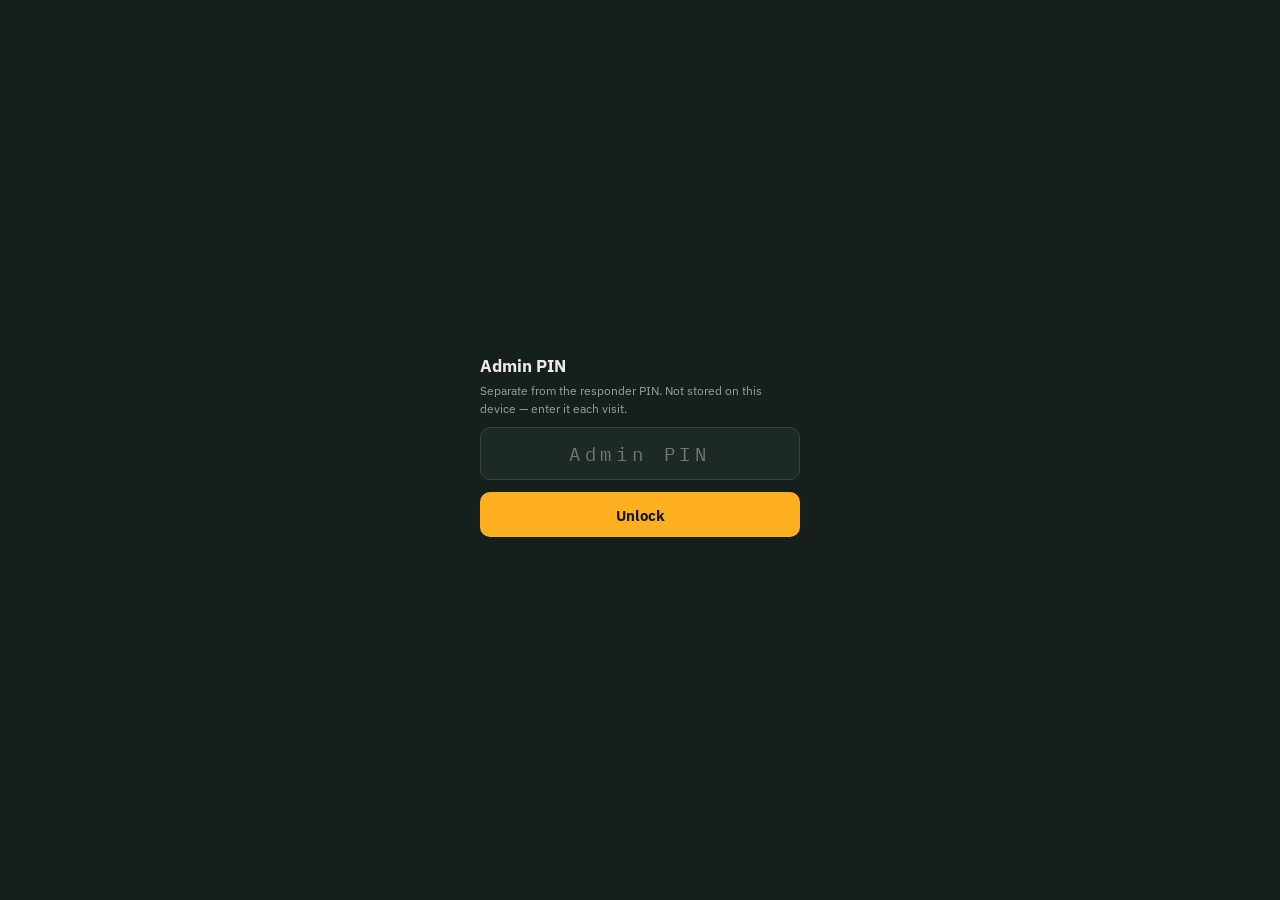
==== admin.html @ 7337c56c "Add admin.html for ambulance report management" ====
<!DOCTYPE html>
<html lang="en">
<head>
<meta charset="UTF-8" />
<meta name="viewport" content="width=device-width, initial-scale=1" />
<meta name="theme-color" content="#15201C" />
<title>Ambulance Report — Admin</title>
<link rel="icon" href="icons/icon-192.png" />
<link rel="stylesheet" href="style.css" />
</head>
<body>

<div class="pin-gate" id="pin-gate">
  <div class="pin-box">
    <h2>Admin PIN</h2>
    <p class="settings-note">Separate from the responder PIN. Not stored on this device — enter it each visit.</p>
    <input type="password" id="pin-input" inputmode="numeric" placeholder="Admin PIN" autocomplete="off" />
    <button type="button" id="btn-pin-submit" class="pin-submit">Unlock</button>
    <div class="settings-status" id="pin-error"></div>
  </div>
</div>

<div class="admin-app" id="admin-root" hidden>

  <div class="admin-header">
    <h1>Usage &amp; KPI Report</h1>
    <span class="status-dot" id="status-dot">Ready</span>
  </div>

  <div class="month-picker">
    <input type="month" id="month-input" />
    <button type="button" id="btn-load">Load</button>
  </div>

  <div id="content">
    <div class="admin-empty">Choose a month and tap Load.</div>
  </div>

</div>

<div class="loading-overlay" id="loading-overlay">
  <div class="spinner"></div>
  <span id="loading-label">Loading…</span>
</div>

<div class="toast" id="toast"></div>

<script src="admin.js" defer></script>
</body>
</html>
---- style.css ----
@import url('https://fonts.googleapis.com/css2?family=IBM+Plex+Sans:wght@400;500;600;700&family=IBM+Plex+Mono:wght@500;600&display=swap');

:root {
  --bg: #15201C;
  --surface: #1D2A24;
  --surface-raised: #24352D;
  --border: #33463C;
  --text: #EDEAE3;
  --text-muted: #93A39A;
  --amber: #FFB020;
  --amber-ink: #14181C;
  --green: #3FA34D;
  --red: #E6483F;
  --radius: 14px;
  --font-sans: 'IBM Plex Sans', system-ui, sans-serif;
  --font-mono: 'IBM Plex Mono', 'SFMono-Regular', monospace;
}

* { box-sizing: border-box; }

html, body {
  margin: 0;
  padding: 0;
  background: var(--bg);
  color: var(--text);
  font-family: var(--font-sans);
  -webkit-tap-highlight-color: transparent;
}

body {
  min-height: 100dvh;
  display: flex;
  justify-content: center;
  padding-bottom: 3rem;
}

.app {
  width: 100%;
  max-width: 480px;
  padding: 1.25rem 1rem 2rem;
}

/* ---- Header ---- */
.app-header {
  display: flex;
  align-items: baseline;
  justify-content: space-between;
  padding: 0.5rem 0 1.25rem;
  border-bottom: 1px solid var(--border);
  margin-bottom: 1.25rem;
}

.app-header h1 {
  font-size: 1.15rem;
  font-weight: 600;
  margin: 0;
  letter-spacing: -0.01em;
}

.status-dot {
  display: inline-flex;
  align-items: center;
  gap: 0.4rem;
  font-size: 0.75rem;
  color: var(--text-muted);
  font-family: var(--font-mono);
}

.status-dot::before {
  content: "";
  width: 7px;
  height: 7px;
  border-radius: 50%;
  background: var(--green);
}

.status-dot.offline::before { background: var(--red); }

/* ---- Case detail fields ---- */
.field-group {
  display: grid;
  gap: 0.85rem;
  margin-bottom: 1.5rem;
}

.field label {
  display: block;
  font-size: 0.8rem;
  color: var(--text-muted);
  margin-bottom: 0.35rem;
}

.field input,
.field select,
.field textarea {
  width: 100%;
  background: var(--surface);
  border: 1px solid var(--border);
  border-radius: 10px;
  padding: 0.7rem 0.8rem;
  color: var(--text);
  font-family: var(--font-sans);
  font-size: 1rem;
}

.field input:focus,
.field select:focus,
.field textarea:focus {
  outline: 2px solid var(--amber);
  outline-offset: 1px;
  border-color: var(--amber);
}

.field.mono input { font-family: var(--font-mono); }

.field-row {
  display: grid;
  grid-template-columns: 1fr 1fr;
  gap: 0.75rem;
}

.btn-locate {
  margin-top: 0.4rem;
  background: none;
  border: 1px solid var(--border);
  color: var(--text-muted);
  border-radius: 8px;
  padding: 0.45rem 0.7rem;
  font-size: 0.8rem;
  font-family: var(--font-sans);
}

.btn-locate:active { background: var(--surface-raised); }

/* ---- Stepper ---- */
.stepper {
  display: grid;
  gap: 0.6rem;
  margin-bottom: 1.5rem;
}

.stage-card {
  position: relative;
  background: var(--surface);
  border: 1px solid var(--border);
  border-left: 3px solid var(--border);
  border-radius: var(--radius);
  padding: 0.9rem 1rem;
  display: flex;
  align-items: center;
  gap: 0.85rem;
  transition: border-color 140ms ease, background 140ms ease;
}

.stage-card.active {
  border-left-color: var(--amber);
  background: var(--surface-raised);
}

.stage-card.done {
  border-left-color: var(--green);
}

.stage-card.critical {
  border-left-color: var(--red);
}

.stage-num {
  width: 26px;
  height: 26px;
  flex: none;
  border-radius: 50%;
  border: 1px solid var(--border);
  display: flex;
  align-items: center;
  justify-content: center;
  font-family: var(--font-mono);
  font-size: 0.75rem;
  color: var(--text-muted);
}

.stage-card.active .stage-num { border-color: var(--amber); color: var(--amber); }
.stage-card.done .stage-num { border-color: var(--green); color: var(--green); background: rgba(63,163,77,0.12); }

.stage-body { flex: 1; min-width: 0; }

.stage-title {
  font-weight: 600;
  font-size: 0.95rem;
}

.stage-sub {
  font-size: 0.78rem;
  color: var(--text-muted);
  margin-top: 0.15rem;
}

.stage-time {
  font-family: var(--font-mono);
  font-size: 0.85rem;
  color: var(--green);
  margin-top: 0.2rem;
}

.stage-btn {
  flex: none;
  background: var(--amber);
  color: var(--amber-ink);
  border: none;
  border-radius: 10px;
  padding: 0.6rem 0.9rem;
  font-weight: 600;
  font-size: 0.85rem;
  font-family: var(--font-sans);
  min-width: 4.5rem;
}

.stage-card.done .stage-btn {
  background: transparent;
  color: var(--green);
  border: 1px solid var(--green);
}

.stage-card:not(.active):not(.done) .stage-btn {
  background: var(--surface-raised);
  color: var(--text-muted);
  border: 1px solid var(--border);
}

.stage-btn:disabled { opacity: 0.55; }

/* ---- Management notes ---- */
.notes-block textarea {
  min-height: 6rem;
  resize: vertical;
  line-height: 1.4;
}

.notes-hint {
  font-size: 0.75rem;
  color: var(--text-muted);
  margin-top: 0.35rem;
}

/* ---- Report preview ---- */
.report-preview {
  background: var(--surface);
  border: 1px solid var(--border);
  border-radius: var(--radius);
  padding: 1rem;
  margin: 1.5rem 0 1rem;
}

.report-preview h2 {
  font-size: 0.85rem;
  color: var(--text-muted);
  margin: 0 0 0.6rem;
  font-weight: 500;
}

.report-preview pre {
  font-family: var(--font-mono);
  font-size: 0.8rem;
  white-space: pre-wrap;
  word-break: break-word;
  margin: 0;
  color: var(--text);
  line-height: 1.5;
}

.action-row {
  display: grid;
  grid-template-columns: 1fr 1fr;
  gap: 0.75rem;
  margin-top: 1rem;
}

.action-row button {
  padding: 0.75rem;
  border-radius: 10px;
  font-weight: 600;
  font-size: 0.9rem;
  font-family: var(--font-sans);
  border: none;
}

#btn-copy {
  background: var(--surface-raised);
  color: var(--text);
  border: 1px solid var(--border);
}

#btn-whatsapp {
  background: var(--green);
  color: #0E1A11;
}

.submit-row {
  margin-top: 0.75rem;
}

#btn-submit {
  width: 100%;
  background: var(--amber);
  color: var(--amber-ink);
  border: none;
  border-radius: 10px;
  padding: 0.85rem;
  font-weight: 700;
  font-size: 0.95rem;
}

#btn-submit:disabled { opacity: 0.5; }

/* ---- Loading overlay ---- */
.loading-overlay {
  position: fixed;
  inset: 0;
  background: rgba(20, 24, 28, 0.85);
  display: flex;
  flex-direction: column;
  align-items: center;
  justify-content: center;
  gap: 0.75rem;
  z-index: 50;
  opacity: 0;
  pointer-events: none;
  transition: opacity 160ms ease;
}

.loading-overlay.visible {
  opacity: 1;
  pointer-events: all;
}

.spinner {
  width: 34px;
  height: 34px;
  border-radius: 50%;
  border: 3px solid var(--border);
  border-top-color: var(--amber);
  animation: spin 0.8s linear infinite;
}

.loading-overlay span {
  font-size: 0.85rem;
  color: var(--text-muted);
  font-family: var(--font-mono);
}

@keyframes spin { to { transform: rotate(360deg); } }

/* ---- Toast ---- */
.toast {
  position: fixed;
  left: 50%;
  bottom: 1.5rem;
  transform: translateX(-50%) translateY(8px);
  background: var(--surface-raised);
  border: 1px solid var(--border);
  color: var(--text);
  padding: 0.65rem 1rem;
  border-radius: 10px;
  font-size: 0.85rem;
  opacity: 0;
  transition: opacity 160ms ease, transform 160ms ease;
  z-index: 60;
  pointer-events: none;
}

.toast.visible {
  opacity: 1;
  transform: translateX(-50%) translateY(0);
}

/* ---- Reduced motion ---- */
@media (prefers-reduced-motion: reduce) {
  .spinner { animation: none; border-top-color: var(--amber); }
  .stage-card, .toast, .loading-overlay { transition: none; }
}

/* ===== Phase 2 additions ===== */

/* Autosave indicator states */
.status-dot.saving::before { background: var(--amber); animation: pulse 1s ease-in-out infinite; }
.status-dot.error::before { background: var(--red); }
@keyframes pulse { 50% { opacity: 0.35; } }

/* Voice command bar */
.voice-bar {
  display: flex;
  align-items: center;
  gap: 0.6rem;
  padding: 0.65rem 0;
  margin-bottom: 1rem;
  border-bottom: 1px solid var(--border);
  min-height: 2.6rem;
}

.voice-toggle {
  display: inline-flex;
  align-items: center;
  gap: 0.45rem;
  background: var(--surface);
  border: 1px solid var(--border);
  color: var(--text-muted);
  border-radius: 999px;
  padding: 0.45rem 0.8rem;
  font-size: 0.8rem;
  font-family: var(--font-sans);
  flex: none;
}

.voice-toggle.listening {
  border-color: var(--amber);
  color: var(--amber);
  background: rgba(255, 176, 32, 0.08);
}

.mic-glyph {
  width: 8px;
  height: 8px;
  border-radius: 50%;
  background: var(--text-muted);
}

.voice-toggle.listening .mic-glyph {
  background: var(--amber);
  animation: pulse 1.1s ease-in-out infinite;
}

.voice-heard {
  font-size: 0.75rem;
  color: var(--text-muted);
  font-family: var(--font-mono);
  overflow: hidden;
  text-overflow: ellipsis;
  white-space: nowrap;
  flex: 1;
  min-width: 0;
}

/* Recorder */
.recorder {
  display: flex;
  align-items: center;
  gap: 0.75rem;
  margin-bottom: 0.6rem;
}

.record-btn {
  flex: 1;
  display: inline-flex;
  align-items: center;
  justify-content: center;
  gap: 0.55rem;
  background: var(--surface-raised);
  border: 1px solid var(--border);
  color: var(--text);
  border-radius: 10px;
  padding: 0.75rem;
  font-size: 0.9rem;
  font-weight: 600;
  font-family: var(--font-sans);
}

.record-btn.recording {
  border-color: var(--red);
  background: rgba(230, 72, 63, 0.1);
  color: var(--red);
}

.record-dot {
  width: 11px;
  height: 11px;
  border-radius: 50%;
  background: var(--red);
  flex: none;
}

.record-btn.recording .record-dot { animation: pulse 1s ease-in-out infinite; }

.record-timer {
  font-family: var(--font-mono);
  font-size: 0.95rem;
  color: var(--text-muted);
  flex: none;
  min-width: 3.2rem;
  text-align: right;
}

.record-btn.recording ~ .record-timer { color: var(--red); }

.recording-status {
  font-size: 0.78rem;
  color: var(--text-muted);
  margin-bottom: 0.5rem;
  min-height: 1rem;
}

.recording-status.error { color: var(--red); }
.recording-status.done { color: var(--green); }

/* New case */
.new-case-row { margin-top: 1rem; }

#btn-new-case {
  width: 100%;
  background: none;
  color: var(--text-muted);
  border: 1px solid var(--border);
  border-radius: 10px;
  padding: 0.75rem;
  font-size: 0.88rem;
  font-family: var(--font-sans);
}

#btn-new-case:active { background: var(--surface); }

@media (prefers-reduced-motion: reduce) {
  .status-dot::before, .mic-glyph, .record-dot { animation: none !important; }
}

/* ===== Phase 3 / 4 additions ===== */

.header-right { display: flex; align-items: center; gap: 0.6rem; }

.icon-btn {
  background: none;
  border: 1px solid var(--border);
  color: var(--text-muted);
  border-radius: 8px;
  width: 2rem;
  height: 2rem;
  font-size: 0.95rem;
  line-height: 1;
  display: flex;
  align-items: center;
  justify-content: center;
}

.icon-btn:active { background: var(--surface); }

/* Queue banner */
.queue-banner {
  display: flex;
  align-items: center;
  justify-content: space-between;
  gap: 0.75rem;
  background: rgba(255, 176, 32, 0.1);
  border: 1px solid var(--amber);
  border-radius: 10px;
  padding: 0.6rem 0.8rem;
  margin-bottom: 1rem;
  font-size: 0.8rem;
  color: var(--amber);
}

.queue-banner button {
  background: var(--amber);
  color: var(--amber-ink);
  border: none;
  border-radius: 7px;
  padding: 0.35rem 0.7rem;
  font-size: 0.78rem;
  font-weight: 600;
  font-family: var(--font-sans);
  flex: none;
}

/* Priority chips */
.priority-row {
  display: grid;
  grid-template-columns: repeat(4, 1fr);
  gap: 0.5rem;
  margin-bottom: 1.25rem;
}

.priority-chip {
  background: var(--surface);
  border: 1px solid var(--border);
  color: var(--text-muted);
  border-radius: 999px;
  padding: 0.55rem 0.4rem;
  font-size: 0.82rem;
  font-family: var(--font-sans);
  font-weight: 500;
}

.priority-chip.active { color: var(--text); border-color: var(--text-muted); background: var(--surface-raised); }
.priority-chip[data-code="P1"].active { color: var(--red); border-color: var(--red); background: rgba(230,72,63,0.12); }
.priority-chip[data-code="P2"].active { color: var(--amber); border-color: var(--amber); background: rgba(255,176,32,0.1); }
.priority-chip[data-code="P3"].active { color: var(--green); border-color: var(--green); background: rgba(63,163,77,0.12); }
.priority-chip[data-code="P4"].active { color: var(--text); border-color: var(--text-muted); background: var(--surface-raised); }


.detect-hint {
  font-size: 0.75rem;
  color: var(--green);
  margin-top: 0.3rem;
  min-height: 0.9rem;
}

/* Settings sheet */
.sheet-backdrop {
  position: fixed;
  inset: 0;
  background: rgba(10, 14, 12, 0.6);
  z-index: 70;
}

.settings-sheet {
  position: fixed;
  left: 0;
  right: 0;
  bottom: 0;
  max-height: 85dvh;
  overflow-y: auto;
  background: var(--bg);
  border-top: 1px solid var(--border);
  border-radius: 18px 18px 0 0;
  z-index: 80;
  padding: 0 1rem 2rem;
  max-width: 480px;
  margin: 0 auto;
}

.settings-head {
  position: sticky;
  top: 0;
  background: var(--bg);
  display: flex;
  align-items: center;
  justify-content: space-between;
  padding: 1rem 0 0.75rem;
  border-bottom: 1px solid var(--border);
  margin-bottom: 0.5rem;
}

.settings-head h2 { font-size: 1rem; margin: 0; font-weight: 600; }

.settings-body section {
  padding: 1rem 0;
  border-bottom: 1px solid var(--border);
}

.settings-body section:last-child { border-bottom: none; }

.settings-body h3 {
  font-size: 0.85rem;
  margin: 0 0 0.35rem;
  font-weight: 600;
}

.settings-note {
  font-size: 0.76rem;
  color: var(--text-muted);
  margin: 0 0 0.6rem;
  line-height: 1.45;
}

.settings-body input[type="password"],
.settings-body input[type="text"] {
  width: 100%;
  background: var(--surface);
  border: 1px solid var(--border);
  border-radius: 9px;
  padding: 0.6rem 0.7rem;
  color: var(--text);
  font-family: var(--font-mono);
  font-size: 0.85rem;
  margin-bottom: 0.5rem;
}

.settings-btn {
  background: var(--surface-raised);
  border: 1px solid var(--border);
  color: var(--text);
  border-radius: 9px;
  padding: 0.55rem 0.9rem;
  font-size: 0.82rem;
  font-family: var(--font-sans);
  font-weight: 500;
}

.settings-btn:active { background: var(--border); }

.settings-status {
  font-size: 0.76rem;
  color: var(--text-muted);
  margin-top: 0.5rem;
  font-family: var(--font-mono);
}

.calib-row {
  display: flex;
  align-items: center;
  justify-content: space-between;
  gap: 0.6rem;
  padding: 0.5rem 0;
  border-top: 1px solid var(--border);
}

.calib-row:first-child { border-top: none; }

.calib-name { font-size: 0.82rem; flex: 1; min-width: 0; }

.calib-coords {
  display: block;
  font-family: var(--font-mono);
  font-size: 0.7rem;
  color: var(--text-muted);
  margin-top: 0.15rem;
}

.calib-row button {
  flex: none;
  background: none;
  border: 1px solid var(--border);
  color: var(--text-muted);
  border-radius: 7px;
  padding: 0.35rem 0.65rem;
  font-size: 0.75rem;
  font-family: var(--font-sans);
}

/* ===== Phase 5 additions ===== */

/* PIN gate */
.pin-gate {
  position: fixed;
  inset: 0;
  background: var(--bg);
  z-index: 100;
  display: flex;
  align-items: center;
  justify-content: center;
  padding: 1.5rem;
}

.pin-box { width: 100%; max-width: 320px; }
.pin-box h2 { font-size: 1.05rem; margin: 0 0 0.35rem; }

.pin-box input {
  width: 100%;
  background: var(--surface);
  border: 1px solid var(--border);
  border-radius: 10px;
  padding: 0.8rem;
  color: var(--text);
  font-family: var(--font-mono);
  font-size: 1.2rem;
  letter-spacing: 0.25em;
  text-align: center;
  margin-bottom: 0.75rem;
}

.pin-submit {
  width: 100%;
  background: var(--amber);
  color: var(--amber-ink);
  border: none;
  border-radius: 10px;
  padding: 0.8rem;
  font-weight: 700;
  font-size: 0.95rem;
  font-family: var(--font-sans);
}

/* Section heads */
.section-head {
  display: flex;
  align-items: center;
  justify-content: space-between;
  margin: 1.75rem 0 0.75rem;
}

.section-head h2 { font-size: 0.95rem; margin: 0; font-weight: 600; }

/* Casualty cards */
.casualty {
  background: var(--surface);
  border: 1px solid var(--border);
  border-left: 3px solid var(--border);
  border-radius: var(--radius);
  padding: 0.9rem;
  margin-bottom: 0.75rem;
}

.casualty[data-zone="Red"] { border-left-color: var(--red); }
.casualty[data-zone="Yellow"] { border-left-color: var(--amber); }
.casualty[data-zone="Green"] { border-left-color: var(--green); }
.casualty[data-zone="White"] { border-left-color: var(--text-muted); }

.casualty-head {
  display: flex;
  align-items: center;
  gap: 0.6rem;
  margin-bottom: 0.7rem;
}

.casualty-head input {
  flex: 1;
  min-width: 0;
  background: none;
  border: none;
  border-bottom: 1px solid var(--border);
  color: var(--text);
  font-family: var(--font-sans);
  font-size: 0.92rem;
  font-weight: 600;
  padding: 0.2rem 0;
}

.casualty-head input:focus { outline: none; border-bottom-color: var(--amber); }

.btn-remove-casualty {
  flex: none;
  background: none;
  border: 1px solid var(--border);
  color: var(--text-muted);
  border-radius: 7px;
  width: 1.8rem;
  height: 1.8rem;
  font-size: 0.85rem;
  line-height: 1;
}

.zone-row {
  display: grid;
  grid-template-columns: repeat(4, 1fr);
  gap: 0.4rem;
  margin-bottom: 0.7rem;
}

.zone-chip {
  background: var(--surface-raised);
  border: 1px solid var(--border);
  color: var(--text-muted);
  border-radius: 8px;
  padding: 0.4rem 0.2rem;
  font-size: 0.72rem;
  font-family: var(--font-sans);
}

.zone-chip.active { color: var(--text); border-color: var(--text); }
.zone-chip[data-zone="Red"].active { border-color: var(--red); color: var(--red); }
.zone-chip[data-zone="Yellow"].active { border-color: var(--amber); color: var(--amber); }
.zone-chip[data-zone="Green"].active { border-color: var(--green); color: var(--green); }

.casualty-field { margin-bottom: 0.55rem; }

.casualty-field label {
  display: block;
  font-size: 0.7rem;
  color: var(--text-muted);
  margin-bottom: 0.2rem;
  text-transform: uppercase;
  letter-spacing: 0.04em;
}

.casualty-field textarea,
.casualty-field input {
  width: 100%;
  background: var(--surface-raised);
  border: 1px solid var(--border);
  border-radius: 8px;
  padding: 0.5rem 0.6rem;
  color: var(--text);
  font-family: var(--font-sans);
  font-size: 0.88rem;
  resize: vertical;
}

.casualty-field textarea { min-height: 3.2rem; line-height: 1.4; }

.vitals-grid {
  display: grid;
  grid-template-columns: repeat(2, 1fr);
  gap: 0.45rem;
  margin-bottom: 0.55rem;
}

.vitals-grid .casualty-field { margin-bottom: 0; }
.vitals-grid input { font-family: var(--font-mono); font-size: 0.85rem; }

.filled-badge {
  font-size: 0.65rem;
  color: var(--green);
  margin-left: 0.3rem;
}

/* Speaking guidance */
.guidance {
  background: var(--surface-raised);
  border: 1px solid var(--amber);
  border-radius: var(--radius);
  padding: 1rem;
  margin-bottom: 1.25rem;
  position: sticky;
  bottom: 0.75rem;
  z-index: 20;
  box-shadow: 0 8px 24px rgba(0,0,0,0.35);
}

.guidance-head {
  display: flex;
  justify-content: space-between;
  font-size: 0.72rem;
  color: var(--text-muted);
  font-family: var(--font-mono);
  margin-bottom: 0.5rem;
}

.guidance-letter {
  display: inline-flex;
  align-items: center;
  justify-content: center;
  width: 2rem;
  height: 2rem;
  border-radius: 8px;
  background: var(--amber);
  color: var(--amber-ink);
  font-weight: 700;
  font-size: 1rem;
  margin-bottom: 0.5rem;
}

.guidance-title { font-size: 1rem; font-weight: 600; margin-bottom: 0.15rem; }
.guidance-hint { font-size: 0.8rem; color: var(--text-muted); margin-bottom: 0.5rem; }

.guidance-example {
  font-size: 0.8rem;
  color: var(--text);
  background: var(--surface);
  border-left: 2px solid var(--amber);
  border-radius: 0 8px 8px 0;
  padding: 0.55rem 0.7rem;
  line-height: 1.45;
  font-style: italic;
  margin-bottom: 0.7rem;
}

.guidance-nav { display: grid; grid-template-columns: 1fr 2fr; gap: 0.5rem; }

.guidance-nav button {
  border-radius: 9px;
  padding: 0.6rem;
  font-size: 0.85rem;
  font-family: var(--font-sans);
  font-weight: 600;
  border: 1px solid var(--border);
  background: var(--surface);
  color: var(--text-muted);
}

#btn-guide-next { background: var(--amber); color: var(--amber-ink); border-color: var(--amber); }

/* KPI line */
.kpi-line {
  font-size: 0.78rem;
  font-family: var(--font-mono);
  color: var(--text-muted);
  margin-bottom: 1.25rem;
  min-height: 1rem;
}

.kpi-line .over { color: var(--red); }
.kpi-line .under { color: var(--green); }
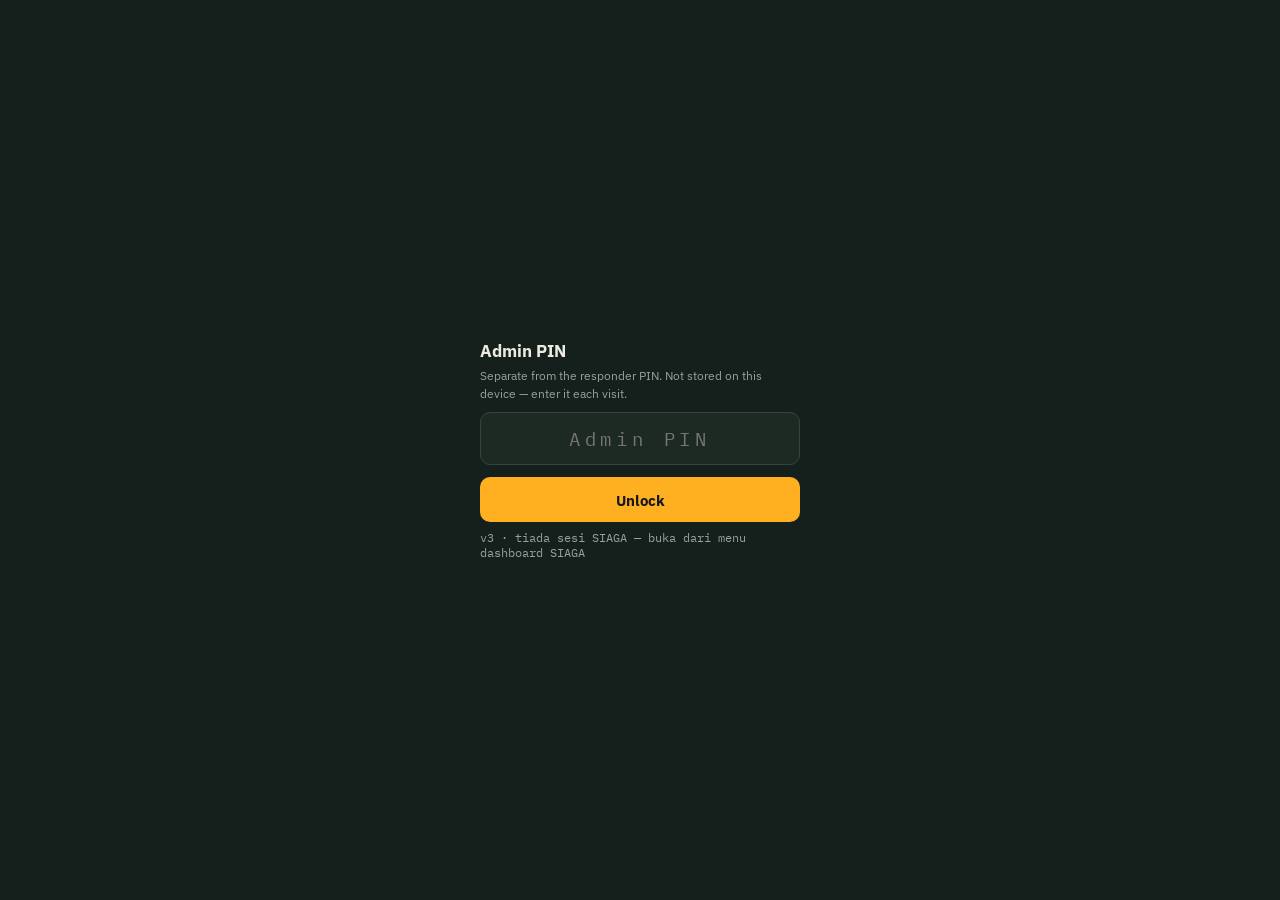
==== commit e9652782: "Update admin.js script source with versioning" ====
--- a/admin.html
+++ b/admin.html
@@ -24,6 +24,7 @@
 
   <div class="admin-header">
     <h1>Usage &amp; KPI Report</h1>
+    <a href="tracks.html" style="color:var(--amber);font-weight:600;text-decoration:none;font-size:.9rem">🚑 Rekod perjalanan</a>
     <span class="status-dot" id="status-dot">Ready</span>
   </div>
 
@@ -45,6 +46,6 @@
 
 <div class="toast" id="toast"></div>
 
-<script src="admin.js" defer></script>
+<script src="admin.js?v=3" defer></script>
 </body>
 </html>
--- a/style.css
+++ b/style.css
@@ -967,3 +967,221 @@
 
 .kpi-line .over { color: var(--red); }
 .kpi-line .under { color: var(--green); }
+
+/* ===== Phase 6 additions ===== */
+
+.photo-row { margin-top: 0.6rem; }
+
+.photo-btn {
+  display: inline-flex;
+  align-items: center;
+  gap: 0.4rem;
+  background: var(--surface-raised);
+  border: 1px solid var(--border);
+  color: var(--text);
+  border-radius: 8px;
+  padding: 0.5rem 0.8rem;
+  font-size: 0.82rem;
+  font-family: var(--font-sans);
+  cursor: pointer;
+}
+
+.photo-btn:active { background: var(--border); }
+
+.doc-row {
+  display: flex;
+  align-items: center;
+  gap: 0.7rem;
+  margin-bottom: 0.6rem;
+}
+
+.doc-btn { flex: none; }
+
+.photo-thumb {
+  display: block;
+  max-width: 100%;
+  max-height: 160px;
+  border-radius: 8px;
+  border: 1px solid var(--border);
+  margin: 0.6rem 0;
+  object-fit: contain;
+  background: #000;
+}
+
+.vitals-suggestions { margin-top: 0.4rem; }
+
+.suggestion-list {
+  background: var(--surface-raised);
+  border: 1px solid var(--amber);
+  border-radius: 10px;
+  padding: 0.6rem;
+  margin-top: 0.4rem;
+}
+
+.suggestion-row {
+  display: flex;
+  align-items: center;
+  justify-content: space-between;
+  gap: 0.6rem;
+  padding: 0.3rem 0;
+  font-size: 0.85rem;
+  font-family: var(--font-mono);
+}
+
+.suggestion-row.accepted { opacity: 0.55; }
+
+.suggestion-row button {
+  flex: none;
+  background: var(--amber);
+  color: var(--amber-ink);
+  border: none;
+  border-radius: 7px;
+  padding: 0.3rem 0.6rem;
+  font-size: 0.75rem;
+  font-weight: 600;
+  font-family: var(--font-sans);
+}
+
+.suggestion-row.accepted button {
+  background: var(--surface);
+  color: var(--green);
+}
+
+.suggestion-note {
+  font-size: 0.72rem;
+  color: var(--text-muted);
+  font-family: var(--font-sans);
+  margin-top: 0.3rem;
+  font-style: italic;
+}
+
+/* Admin dashboard */
+.admin-app { max-width: 640px; margin: 0 auto; padding: 1.25rem 1rem 3rem; }
+
+.admin-header {
+  display: flex;
+  align-items: center;
+  justify-content: space-between;
+  padding-bottom: 1rem;
+  border-bottom: 1px solid var(--border);
+  margin-bottom: 1.25rem;
+}
+
+.admin-header h1 { font-size: 1.1rem; margin: 0; font-weight: 600; }
+
+.month-picker {
+  display: flex;
+  align-items: center;
+  gap: 0.6rem;
+  margin-bottom: 1.25rem;
+}
+
+.month-picker input {
+  background: var(--surface);
+  border: 1px solid var(--border);
+  border-radius: 8px;
+  padding: 0.5rem 0.7rem;
+  color: var(--text);
+  font-family: var(--font-mono);
+}
+
+.month-picker button {
+  background: var(--amber);
+  color: var(--amber-ink);
+  border: none;
+  border-radius: 8px;
+  padding: 0.5rem 0.9rem;
+  font-weight: 600;
+  font-family: var(--font-sans);
+}
+
+.kpi-cards {
+  display: grid;
+  grid-template-columns: repeat(2, 1fr);
+  gap: 0.75rem;
+  margin-bottom: 1.5rem;
+}
+
+.kpi-card {
+  background: var(--surface);
+  border: 1px solid var(--border);
+  border-radius: var(--radius);
+  padding: 1rem;
+}
+
+.kpi-card .kpi-value {
+  font-size: 1.6rem;
+  font-weight: 700;
+  font-family: var(--font-mono);
+}
+
+.kpi-card .kpi-label {
+  font-size: 0.75rem;
+  color: var(--text-muted);
+  margin-top: 0.2rem;
+}
+
+.kpi-card.good .kpi-value { color: var(--green); }
+.kpi-card.bad .kpi-value { color: var(--red); }
+
+.admin-section {
+  margin-bottom: 1.75rem;
+}
+
+.admin-section h2 {
+  font-size: 0.85rem;
+  color: var(--text-muted);
+  margin: 0 0 0.6rem;
+  font-weight: 500;
+}
+
+.bar-row {
+  display: flex;
+  align-items: center;
+  gap: 0.6rem;
+  margin-bottom: 0.5rem;
+  font-size: 0.82rem;
+}
+
+.bar-label {
+  width: 6rem;
+  flex: none;
+  color: var(--text-muted);
+  font-family: var(--font-mono);
+  font-size: 0.78rem;
+}
+
+.bar-track {
+  flex: 1;
+  background: var(--surface);
+  border-radius: 6px;
+  height: 1.4rem;
+  overflow: hidden;
+  border: 1px solid var(--border);
+}
+
+.bar-fill {
+  height: 100%;
+  background: var(--amber);
+  display: flex;
+  align-items: center;
+  justify-content: flex-end;
+  padding-right: 0.4rem;
+  font-family: var(--font-mono);
+  font-size: 0.72rem;
+  color: var(--amber-ink);
+  font-weight: 600;
+  min-width: 1.6rem;
+}
+
+.bar-fill.p1 { background: var(--red); color: #fff; }
+.bar-fill.p2 { background: var(--amber); }
+.bar-fill.p3 { background: var(--green); }
+.bar-fill.p4 { background: var(--text-muted); }
+
+.admin-empty {
+  color: var(--text-muted);
+  font-size: 0.85rem;
+  text-align: center;
+  padding: 2rem 0;
+}
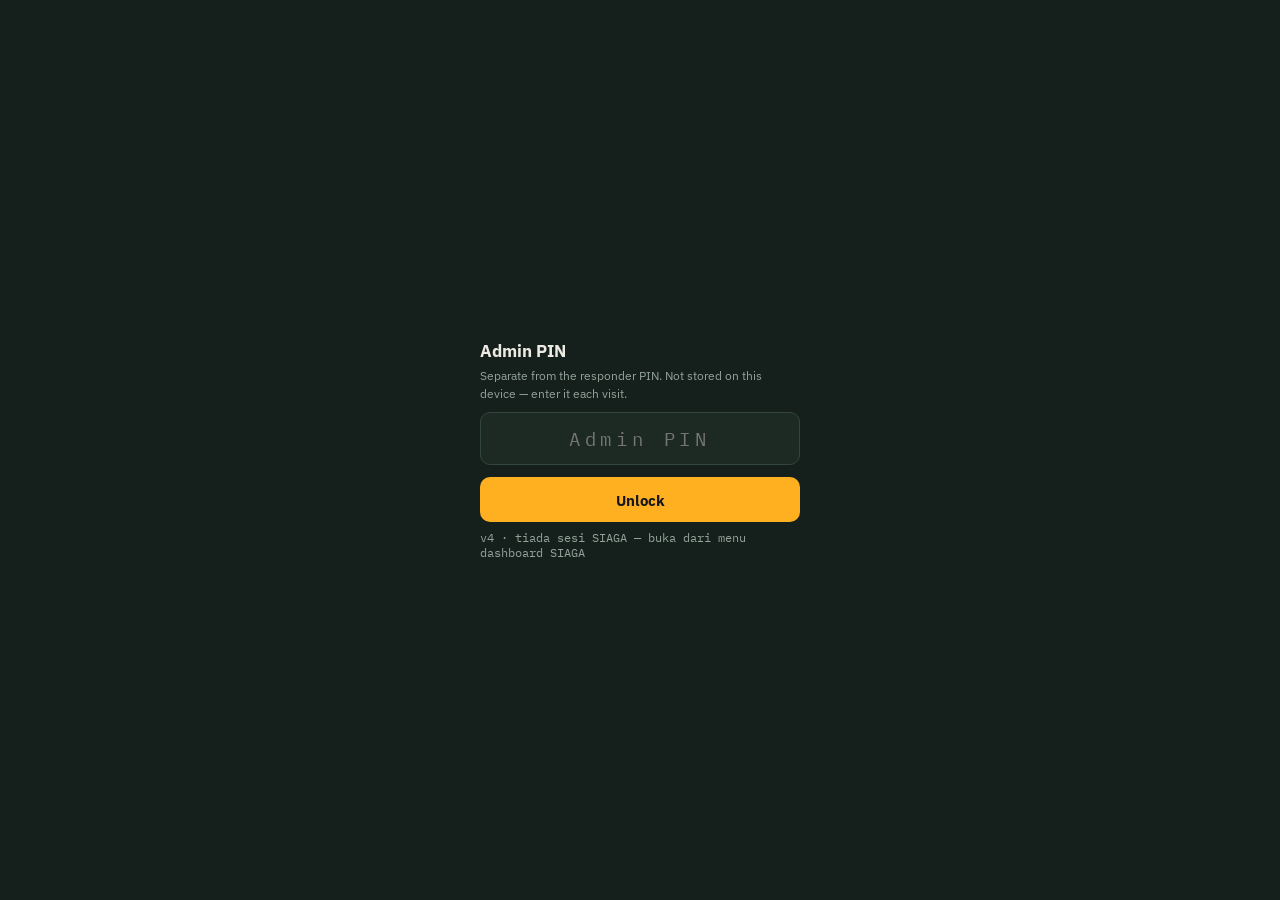
==== commit eb1cec2f: "Update admin.js version to 4" ====
--- a/admin.html
+++ b/admin.html
@@ -46,6 +46,6 @@
 
 <div class="toast" id="toast"></div>
 
-<script src="admin.js?v=3" defer></script>
+<script src="admin.js?v=4" defer></script>
 </body>
 </html>
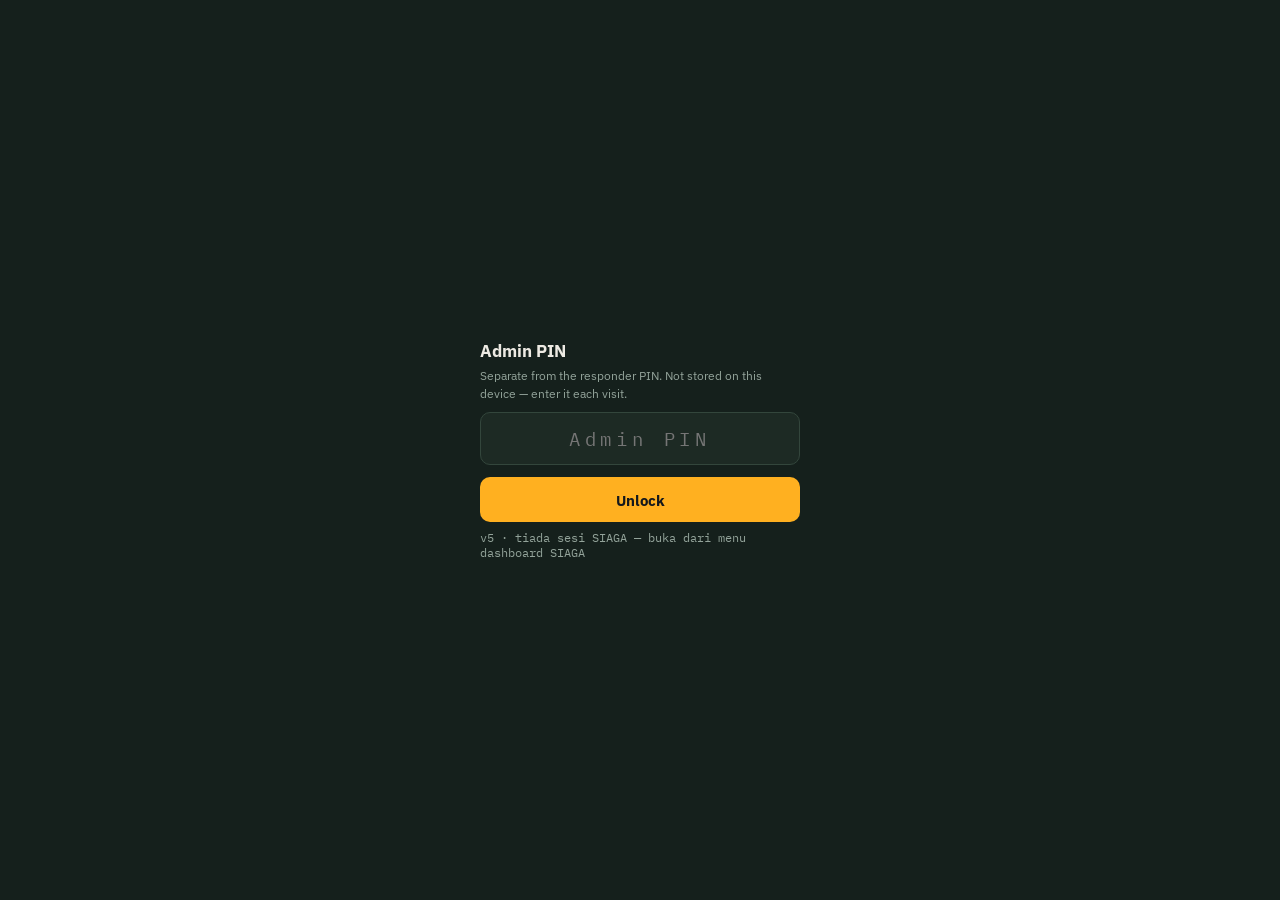
==== commit b4761f61: "Update admin.js script version to 6" ====
--- a/admin.html
+++ b/admin.html
@@ -46,6 +46,6 @@
 
 <div class="toast" id="toast"></div>
 
-<script src="admin.js?v=4" defer></script>
+<script src="admin.js?v=6" defer></script>
 </body>
 </html>
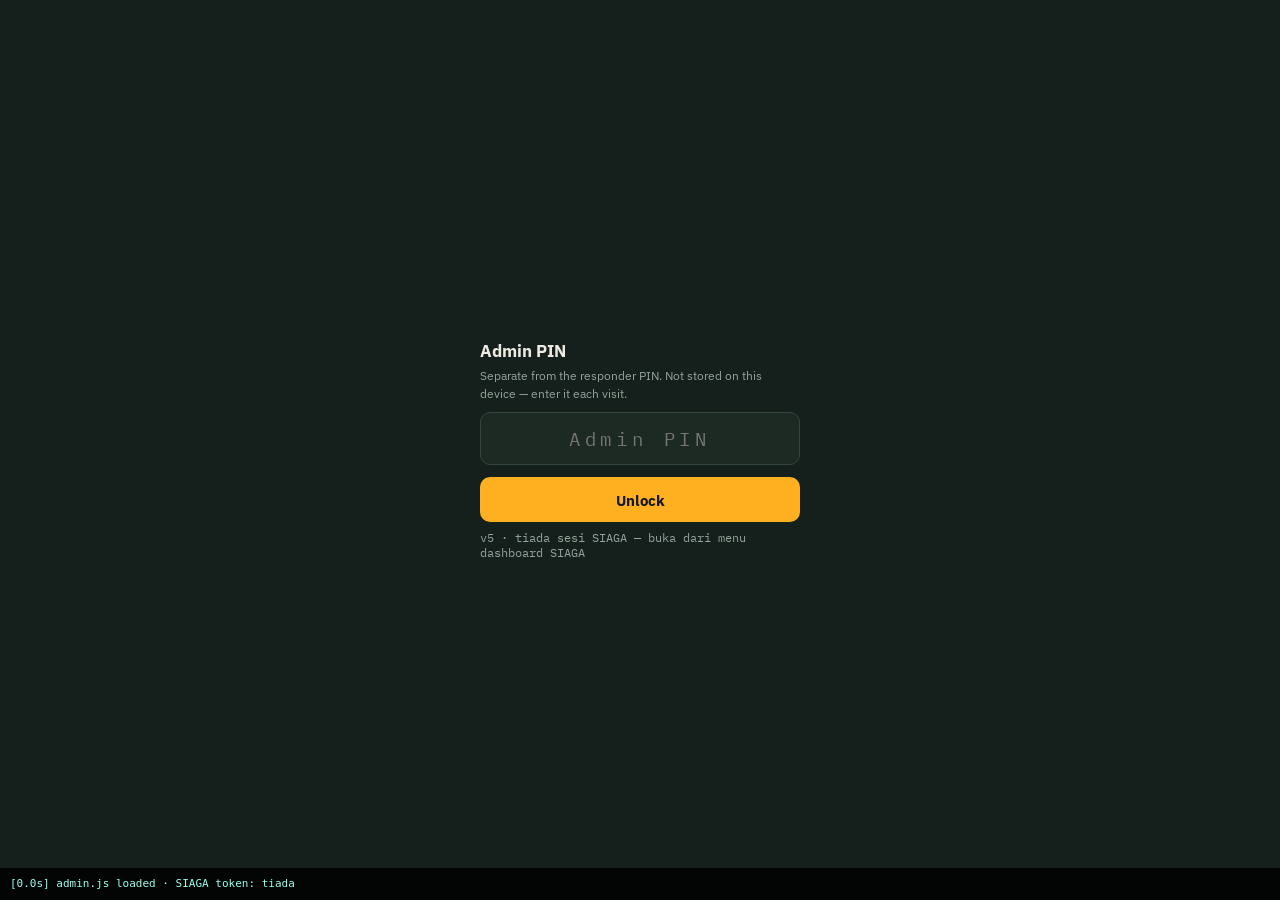
==== commit 98eb8e8a: "Update admin.js script version to 7" ====
--- a/admin.html
+++ b/admin.html
@@ -46,6 +46,6 @@
 
 <div class="toast" id="toast"></div>
 
-<script src="admin.js?v=6" defer></script>
+<script src="admin.js?v=7" defer></script>
 </body>
 </html>
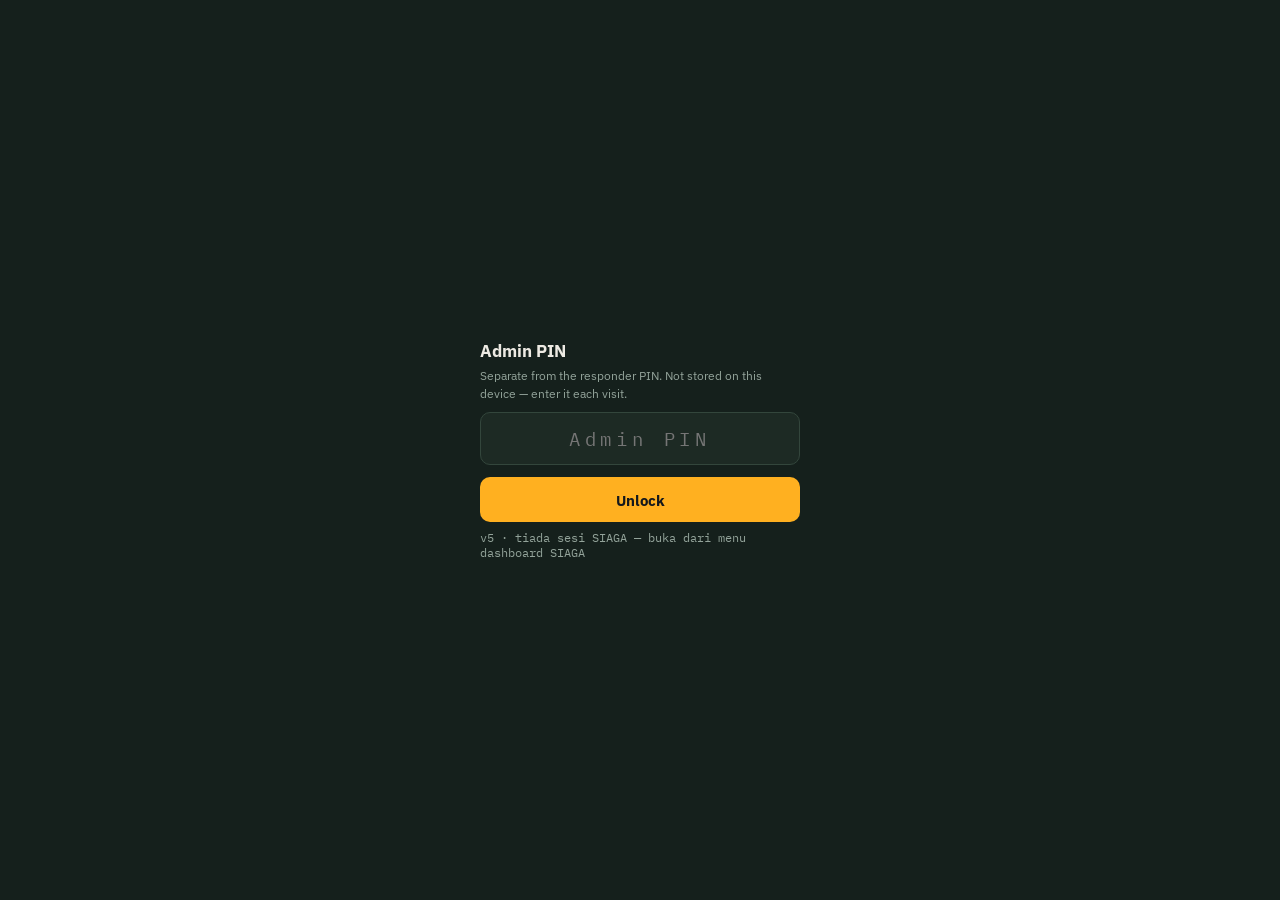
==== commit c80e4ae0: "Update admin.js script version to 8" ====
--- a/admin.html
+++ b/admin.html
@@ -46,6 +46,6 @@
 
 <div class="toast" id="toast"></div>
 
-<script src="admin.js?v=7" defer></script>
+<script src="admin.js?v=8" defer></script>
 </body>
 </html>
